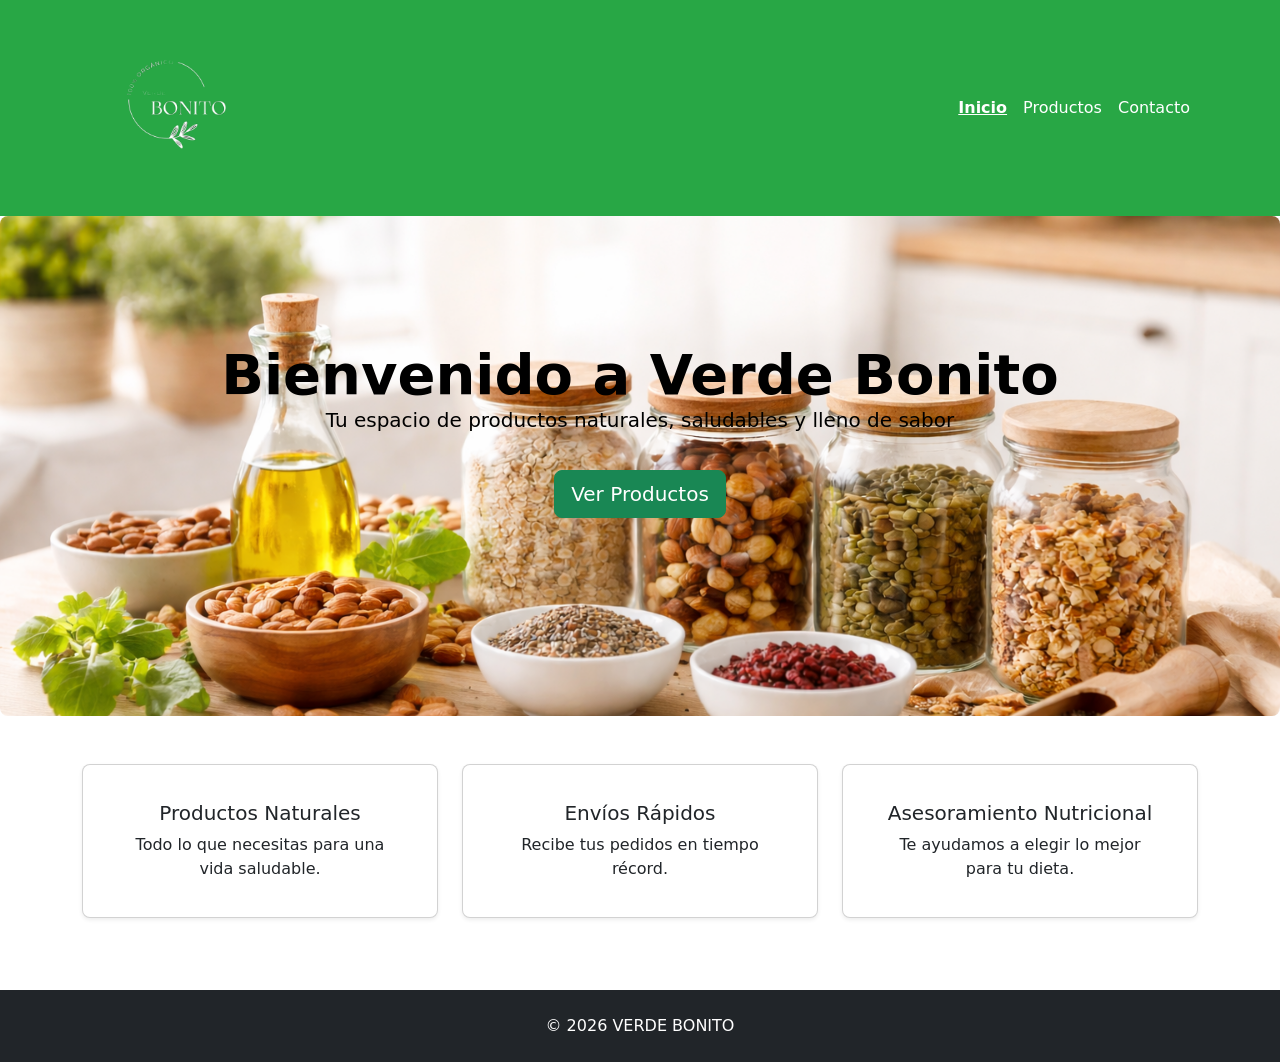
==== index.html @ 2fae1e74 "cambio color boton enviar (.btn-primary en sass)" ====
<!DOCTYPE html>
<html lang="es">
<head>
    <meta charset="UTF-8">
    <meta name="viewport" content="width=device-width, initial-scale=1.0">
     <title>VERDE BONITO</title>
    <link href="https://cdn.jsdelivr.net/npm/bootstrap@5.3.3/dist/css/bootstrap.min.css" rel="stylesheet">
   <link rel="stylesheet" href="css/style.css">

</head>
<body>
    
    <header>
        <nav class="navbar navbar-expand-lg">
            <div class="container">
                <a class="navbar-brand" href="index.html">
                    <img src="img/logo.png.PNG" alt="Logo Dietética Saludable" width="100">
                </a>
                <button class="navbar-toggler" type="button" data-bs-toggle="collapse" data-bs-target="#navbarNav"
                    aria-controls="navbarNav" aria-expanded="false" aria-label="Toggle navigation">
                    <span class="navbar-toggler-icon"></span>
                </button>
                <div class="collapse navbar-collapse" id="navbarNav">
                    <ul class="navbar-nav ms-auto">
                        <li class="nav-item"><a class="nav-link active" href="index.html">Inicio</a></li>
                        <li class="nav-item"><a class="nav-link" href="page/productos.html">Productos</a></li>
                        <li class="nav-item"><a class="nav-link" href="page/contacto.html">Contacto</a></li>
                    </ul>
                </div>
            </div>
        </nav>
    </header>

    
    <section class="hero">
    <div class="text-overlay">
        <h1 class="display-4 fw-bold text">Bienvenido a Verde Bonito
        <p class="lead mb-4 text">Tu espacio de productos naturales, saludables y lleno de sabor</p>
        <a href="page/productos.html" class="btn btn-success btn-lg">Ver Productos</a>
    </div>
</section>

    
    <section class="features py-5">
        <div class="container">
            <div class="row text-center">
                <div class="col-md-4 mb-4">
                    <div class="card shadow-sm h-100">
                        <div class="card-body">
                            <h5 class="card-title">Productos Naturales</h5>
                            <p class="card-text">Todo lo que necesitas para una vida saludable.</p>
                        </div>
                    </div>
                </div>
                <div class="col-md-4 mb-4">
                    <div class="card shadow-sm h-100">
                        <div class="card-body">
                            <h5 class="card-title">Envíos Rápidos</h5>
                            <p class="card-text">Recibe tus pedidos en tiempo récord.</p>
                        </div>
                    </div>
                </div>
                <div class="col-md-4 mb-4">
                    <div class="card shadow-sm h-100">
                        <div class="card-body">
                            <h5 class="card-title">Asesoramiento Nutricional</h5>
                            <p class="card-text">Te ayudamos a elegir lo mejor para tu dieta.</p>
                        </div>
                    </div>
                </div>
            </div>
        </div>
    </section>

    
    <footer class="bg-dark text-white py-4 text-center">
        &copy; 2026 VERDE BONITO
    </footer>

    
    <script src="https://cdn.jsdelivr.net/npm/bootstrap@5.3.3/dist/js/bootstrap.bundle.min.js"></script>
</body>
</html>
---- css/style.css ----
* {
  box-sizing: border-box;
  margin: 0;
  padding: 0;
}

@media (max-width: 768px) {
  .productos-grid {
    grid-template-columns: 1fr;
  }
  .features .row {
    flex-direction: column;
    align-items: center;
  }
  .features .col-md-4 {
    margin-bottom: 20px;
  }
}
@media (min-width: 769px) {
  .productos-grid {
    display: grid;
    grid-template-columns: repeat(auto-fit, minmax(200px, 1fr));
  }
  .features .row {
    flex-direction: row;
    justify-content: space-between;
  }
  .features .col-md-4 {
    margin-bottom: 0;
  }
}
.navbar {
  background-color: #28a745;
}
.navbar-nav .nav-link {
  color: #fff;
  font-weight: 500;
  transition: all 0.3s;
}
.navbar-nav .nav-link:hover {
  color: #e6f5eb;
}
.navbar-nav .nav-link.active {
  color: #fff;
  font-weight: 700;
  text-decoration: underline;
}
.navbar-toggler {
  border-color: #fff;
}
.navbar-toggler-icon {
  background-image: url("data:image/svg+xml,%3Csvg xmlns='http://www.w3.org/2000/svg' fill='%23fff' viewBox='0 0 30 30'%3E%3Cpath stroke='rgba(255,255,255,1)' stroke-width='2' stroke-linecap='round' stroke-miterlimit='10' d='M4 7h22M4 15h22M4 23h22'/ %3E%3C/svg%3E");
}

.hero {
  background: url("../img/hero.png.PNG") center/cover no-repeat;
  height: 500px;
  border-radius: 8px;
  position: relative;
}
.hero-conteiner {
  position: relative;
  top: -70px;
}
.hero .text-overlay {
  position: absolute;
  top: 25%;
  left: 50%;
  transform: translateX(-50%);
  text-align: center;
  width: 90%;
}
.hero .text-overlay h1 {
  color: #000;
}
.hero .text-overlay p {
  color: #000;
}

.features .card {
  border-radius: 8px;
  padding: 20px;
  transition: all 0.3s;
}
.features .card:hover {
  transform: translateY(-5px);
}

.productos-grid {
  display: grid;
  grid-template-columns: repeat(auto-fit, minmax(200px, 1fr));
  gap: 20px;
  justify-items: center;
  margin-top: 20px;
}

.producto {
  background-color: #fff;
  border: 1px solid #ddd;
  border-radius: 8px;
  padding: 15px;
  display: flex;
  justify-content: center;
  align-items: center;
  flex-direction: column;
  height: 300px;
  justify-content: space-between;
  transition: transform 0.3s;
}
.producto:hover {
  transform: scale(1.03);
}

img {
  width: 100%;
  height: 180px;
  object-fit: cover;
  border-radius: 5px;
  margin-bottom: 10px;
}

.btn-primary {
  background-color: #28a745 !important;
  border-color: #28a745 !important;
}
&:hover {
  background-color: #218838;
  border-color: #1e7e34;
}



/*# sourceMappingURL=style.css.map */
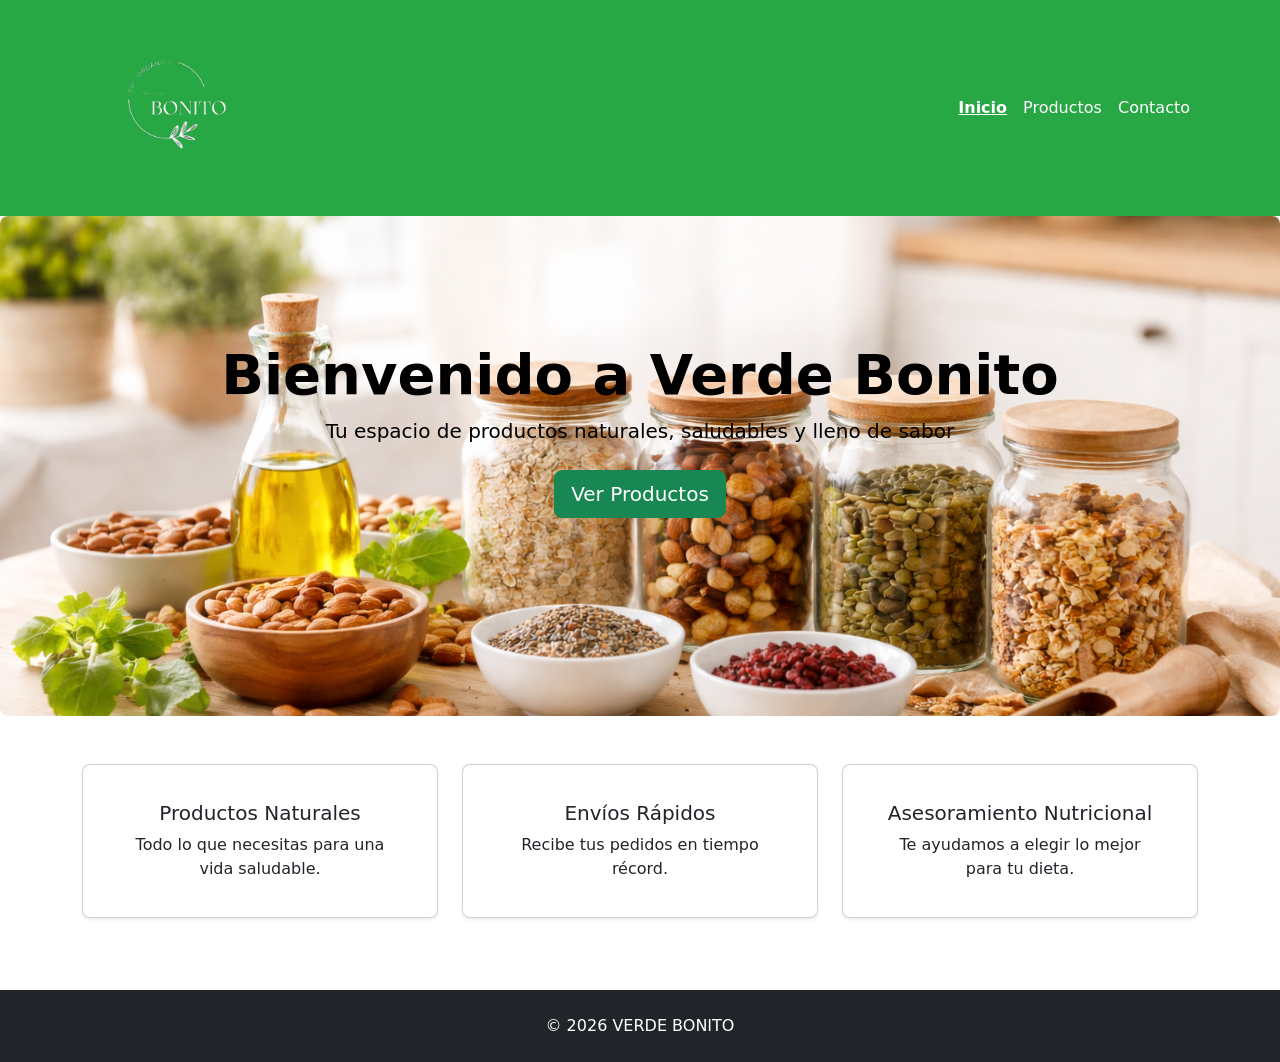
==== commit e2b1a891: "coreccion: agregado de main en index, h1 en contacto y productos y orden de css" ====
--- a/index.html
+++ b/index.html
@@ -31,10 +31,10 @@
         </nav>
     </header>
 
-    
+    <main>
     <section class="hero">
     <div class="text-overlay">
-        <h1 class="display-4 fw-bold text">Bienvenido a Verde Bonito
+        <h1 class="display-4 fw-bold text">Bienvenido a Verde Bonito </h1>
         <p class="lead mb-4 text">Tu espacio de productos naturales, saludables y lleno de sabor</p>
         <a href="page/productos.html" class="btn btn-success btn-lg">Ver Productos</a>
     </div>
@@ -71,6 +71,7 @@
             </div>
         </div>
     </section>
+ </main>
 
     
     <footer class="bg-dark text-white py-4 text-center">
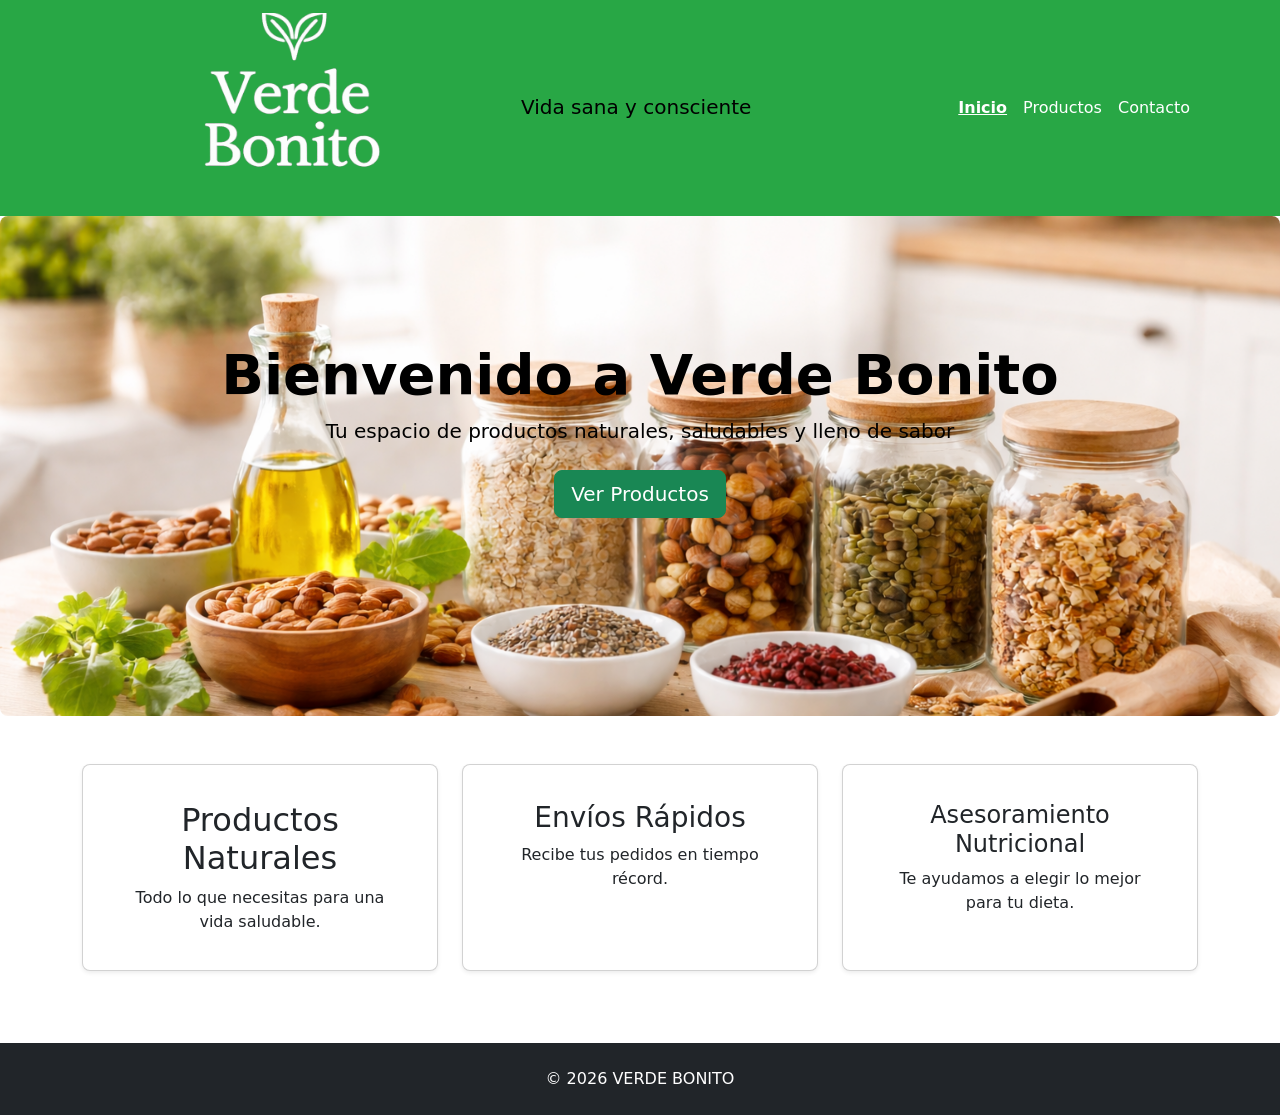
==== commit df69a833: "agrego imagenes de productos" ====
--- a/index.html
+++ b/index.html
@@ -3,22 +3,26 @@
 <head>
     <meta charset="UTF-8">
     <meta name="viewport" content="width=device-width, initial-scale=1.0">
-     <title>VERDE BONITO</title>
-    <link href="https://cdn.jsdelivr.net/npm/bootstrap@5.3.3/dist/css/bootstrap.min.css" rel="stylesheet">
+    <!-- SEO -->
+     <title>VERDE BONITO - Productos naturales y saludables </title>
+     <meta name="Description" content="Verde Bonito es tu tienda de productos naturales y saludables. Encontra granola, avena, frutos secos, semillas y más opciones saludables">
+    
+   <link href="https://cdn.jsdelivr.net/npm/bootstrap@5.3.3/dist/css/bootstrap.min.css" rel="stylesheet">
    <link rel="stylesheet" href="css/style.css">
 
 </head>
 <body>
-    
     <header>
         <nav class="navbar navbar-expand-lg">
             <div class="container">
                 <a class="navbar-brand" href="index.html">
-                    <img src="img/logo.png.PNG" alt="Logo Dietética Saludable" width="100">
-                </a>
+                    <img src="img/logo.png" alt="Logo Verde Bonito productos naturales" width="100">
+                    <span class="ms-2"> Vida sana y consciente</span>
+                
                 <button class="navbar-toggler" type="button" data-bs-toggle="collapse" data-bs-target="#navbarNav"
                     aria-controls="navbarNav" aria-expanded="false" aria-label="Toggle navigation">
                     <span class="navbar-toggler-icon"></span>
+                    </a>
                 </button>
                 <div class="collapse navbar-collapse" id="navbarNav">
                     <ul class="navbar-nav ms-auto">
@@ -47,7 +51,7 @@
                 <div class="col-md-4 mb-4">
                     <div class="card shadow-sm h-100">
                         <div class="card-body">
-                            <h5 class="card-title">Productos Naturales</h5>
+                            <h2 class="card-title">Productos Naturales</h2>
                             <p class="card-text">Todo lo que necesitas para una vida saludable.</p>
                         </div>
                     </div>
@@ -55,7 +59,7 @@
                 <div class="col-md-4 mb-4">
                     <div class="card shadow-sm h-100">
                         <div class="card-body">
-                            <h5 class="card-title">Envíos Rápidos</h5>
+                            <h3 class="card-title">Envíos Rápidos</h3>
                             <p class="card-text">Recibe tus pedidos en tiempo récord.</p>
                         </div>
                     </div>
@@ -63,7 +67,7 @@
                 <div class="col-md-4 mb-4">
                     <div class="card shadow-sm h-100">
                         <div class="card-body">
-                            <h5 class="card-title">Asesoramiento Nutricional</h5>
+                            <h4 class="card-title">Asesoramiento Nutricional</h4>
                             <p class="card-text">Te ayudamos a elegir lo mejor para tu dieta.</p>
                         </div>
                     </div>
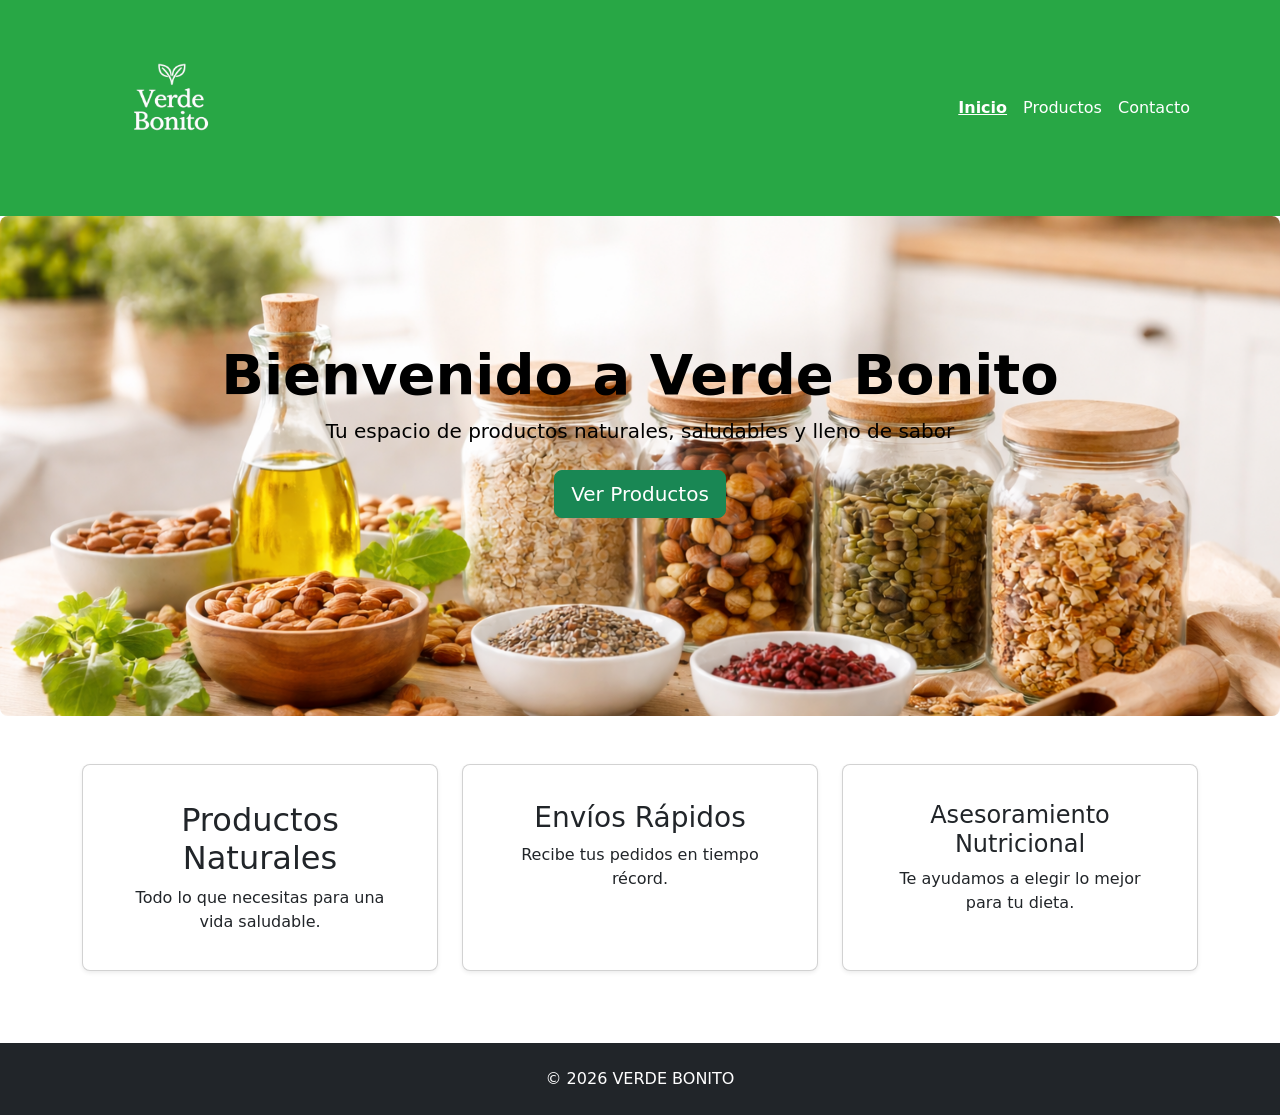
==== commit 4a643630: "elimino parrafo de index" ====
--- a/index.html
+++ b/index.html
@@ -17,8 +17,7 @@
             <div class="container">
                 <a class="navbar-brand" href="index.html">
                     <img src="img/logo.png" alt="Logo Verde Bonito productos naturales" width="100">
-                    <span class="ms-2"> Vida sana y consciente</span>
-                
+                    
                 <button class="navbar-toggler" type="button" data-bs-toggle="collapse" data-bs-target="#navbarNav"
                     aria-controls="navbarNav" aria-expanded="false" aria-label="Toggle navigation">
                     <span class="navbar-toggler-icon"></span>
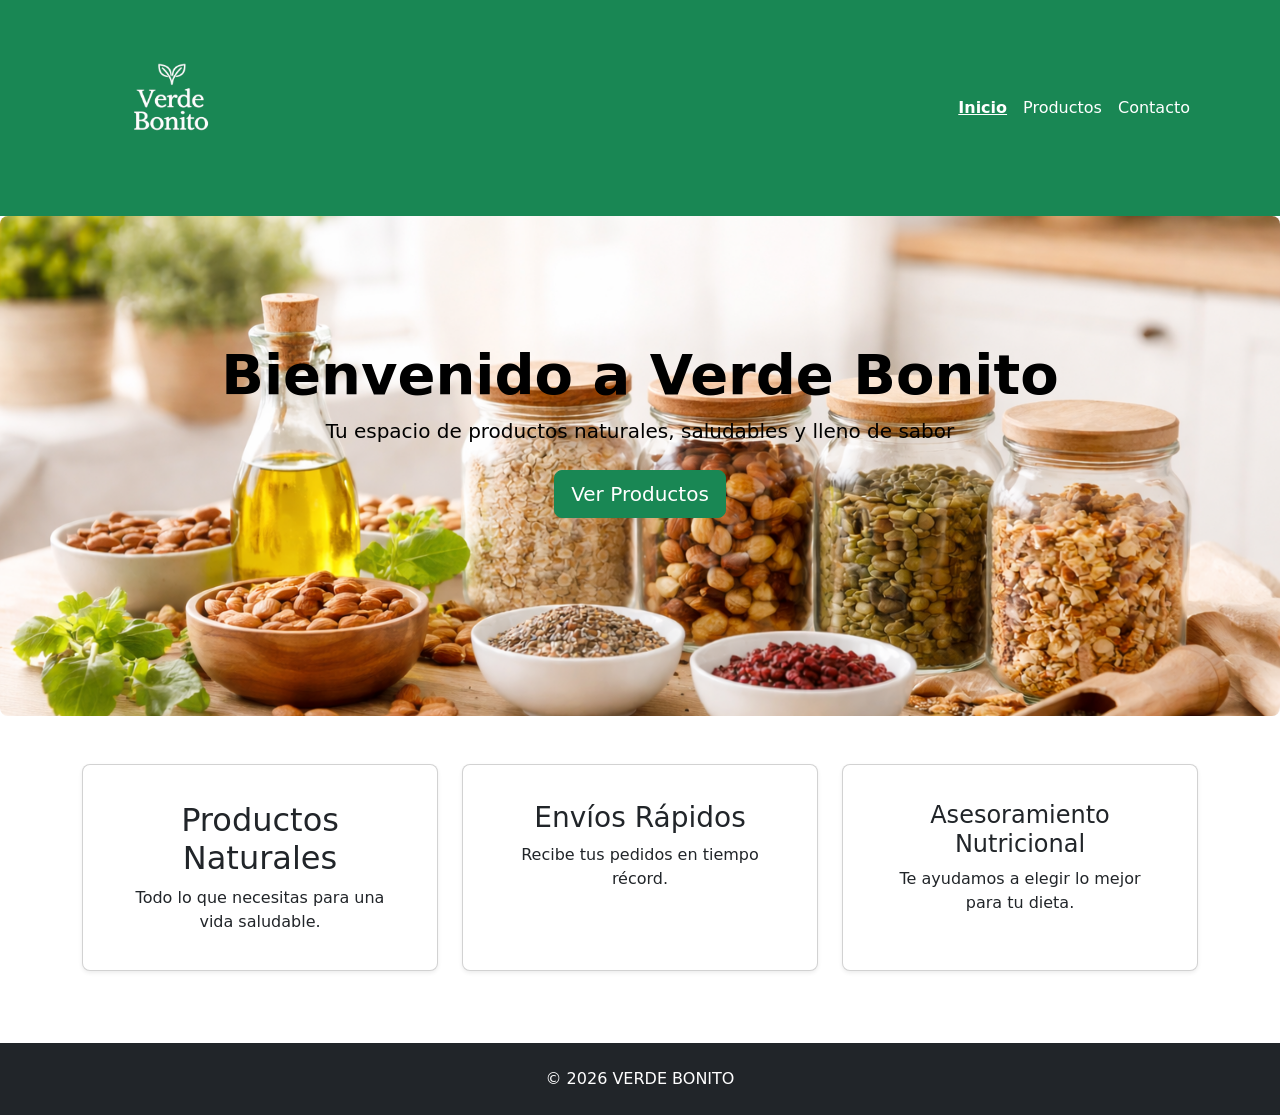
==== commit 2ba3aa94: "arreglo voton menu hamburguesa en navbar" ====
--- a/index.html
+++ b/index.html
@@ -13,15 +13,16 @@
 </head>
 <body>
     <header>
-        <nav class="navbar navbar-expand-lg">
+        <nav class="navbar navbar-expand-lg navbar-dark bg-success">
             <div class="container">
                 <a class="navbar-brand" href="index.html">
                     <img src="img/logo.png" alt="Logo Verde Bonito productos naturales" width="100">
+                    </a>
                     
                 <button class="navbar-toggler" type="button" data-bs-toggle="collapse" data-bs-target="#navbarNav"
                     aria-controls="navbarNav" aria-expanded="false" aria-label="Toggle navigation">
                     <span class="navbar-toggler-icon"></span>
-                    </a>
+                    
                 </button>
                 <div class="collapse navbar-collapse" id="navbarNav">
                     <ul class="navbar-nav ms-auto">
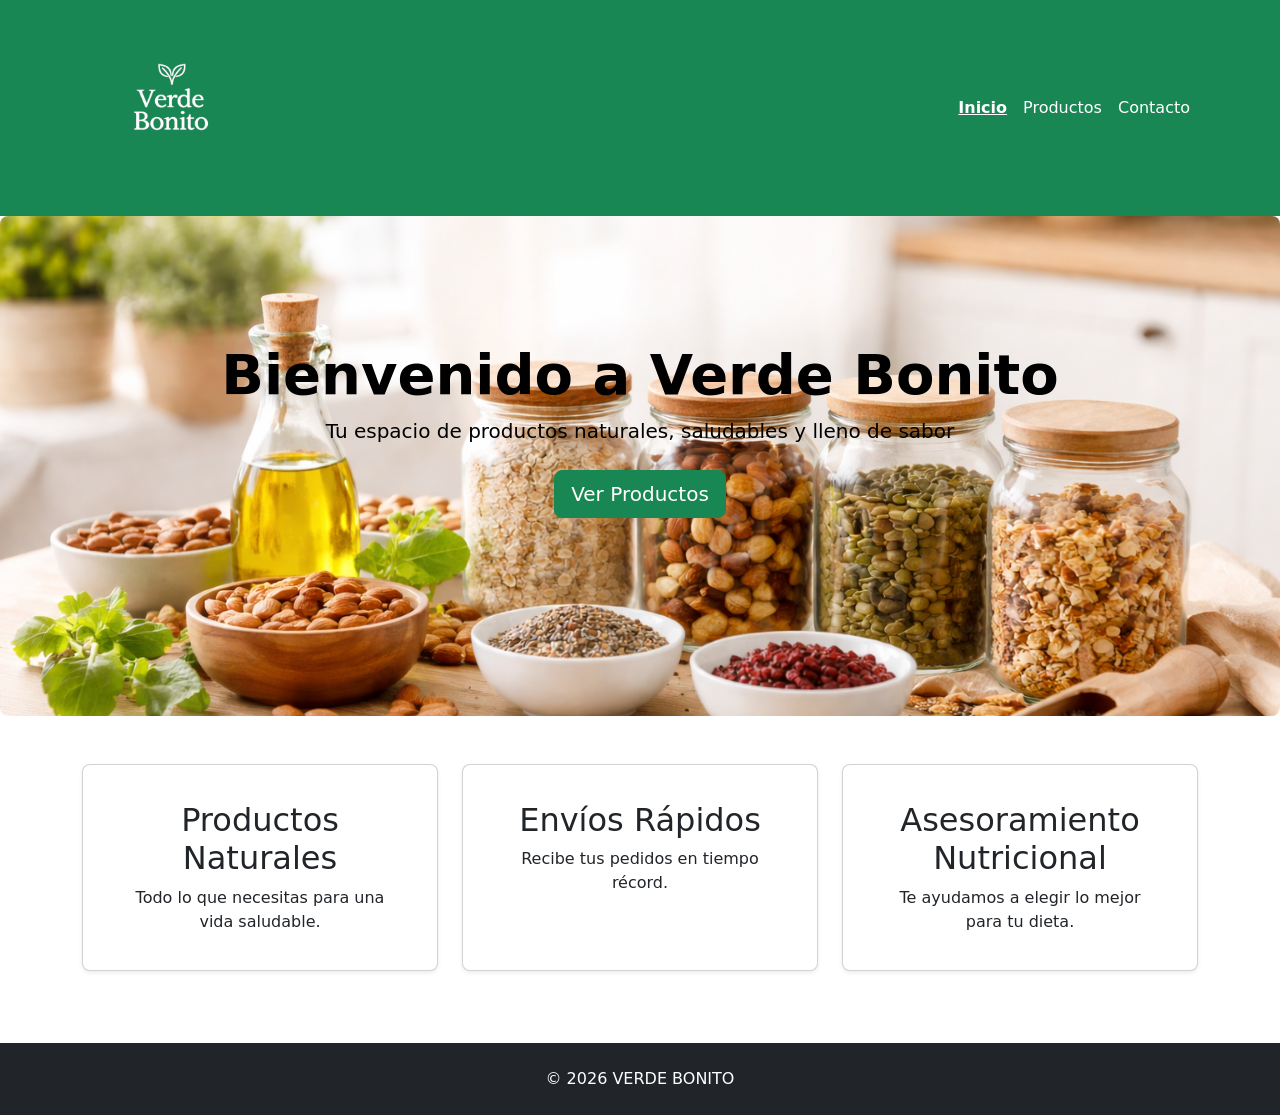
==== commit df9feb18: "corrigo errores de codigo" ====
--- a/index.html
+++ b/index.html
@@ -59,7 +59,7 @@
                 <div class="col-md-4 mb-4">
                     <div class="card shadow-sm h-100">
                         <div class="card-body">
-                            <h3 class="card-title">Envíos Rápidos</h3>
+                            <h2 class="card-title">Envíos Rápidos</h2>
                             <p class="card-text">Recibe tus pedidos en tiempo récord.</p>
                         </div>
                     </div>
@@ -67,7 +67,7 @@
                 <div class="col-md-4 mb-4">
                     <div class="card shadow-sm h-100">
                         <div class="card-body">
-                            <h4 class="card-title">Asesoramiento Nutricional</h4>
+                            <h2 class="card-title">Asesoramiento Nutricional</h2>
                             <p class="card-text">Te ayudamos a elegir lo mejor para tu dieta.</p>
                         </div>
                     </div>
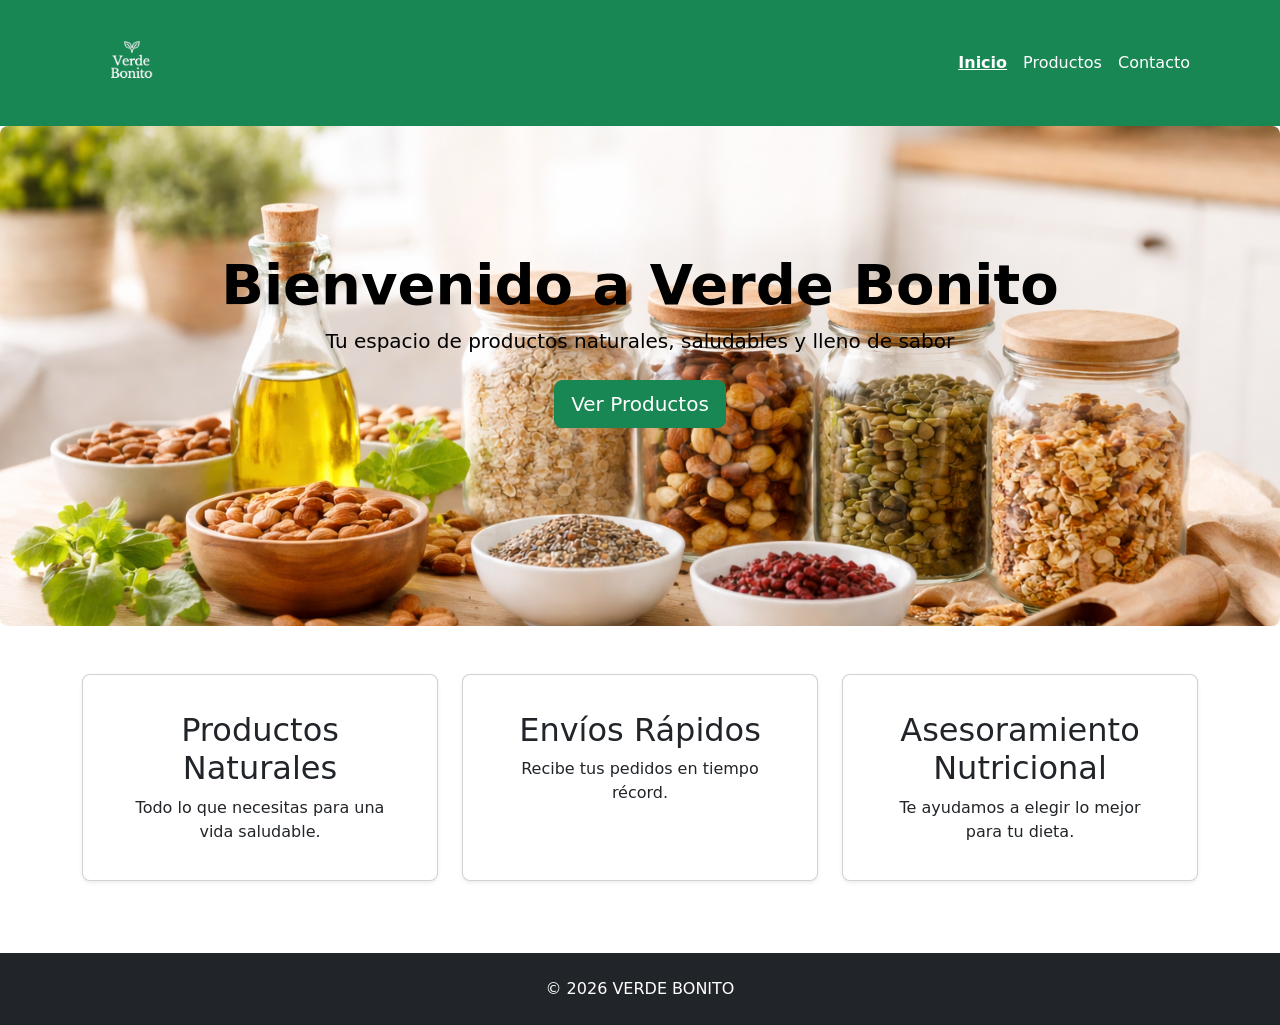
==== commit 26b17f76: "fix generales" ====
--- a/index.html
+++ b/index.html
@@ -1,28 +1,34 @@
 <!DOCTYPE html>
 <html lang="es">
+
 <head>
     <meta charset="UTF-8">
     <meta name="viewport" content="width=device-width, initial-scale=1.0">
     <!-- SEO -->
-     <title>VERDE BONITO - Productos naturales y saludables </title>
-     <meta name="Description" content="Verde Bonito es tu tienda de productos naturales y saludables. Encontra granola, avena, frutos secos, semillas y más opciones saludables">
-    
-   <link href="https://cdn.jsdelivr.net/npm/bootstrap@5.3.3/dist/css/bootstrap.min.css" rel="stylesheet">
-   <link rel="stylesheet" href="css/style.css">
+    <title>VERDE BONITO - Productos naturales y saludables </title>
+    <meta name="Description"
+        content="Verde Bonito es tu tienda de productos naturales y saludables. Encontra granola, avena, frutos secos, semillas y más opciones saludables">
+    <!-- bootstrap -->
+    <link href="https://cdn.jsdelivr.net/npm/bootstrap@5.3.3/dist/css/bootstrap.min.css" rel="stylesheet">
+
+    <!-- css -->
+    <link rel="stylesheet" href="css/style.css">
 
 </head>
+
 <body>
+    <!-- header -->
     <header>
         <nav class="navbar navbar-expand-lg navbar-dark bg-success">
             <div class="container">
                 <a class="navbar-brand" href="index.html">
                     <img src="img/logo.png" alt="Logo Verde Bonito productos naturales" width="100">
-                    </a>
-                    
+                </a>
+
                 <button class="navbar-toggler" type="button" data-bs-toggle="collapse" data-bs-target="#navbarNav"
                     aria-controls="navbarNav" aria-expanded="false" aria-label="Toggle navigation">
                     <span class="navbar-toggler-icon"></span>
-                    
+
                 </button>
                 <div class="collapse navbar-collapse" id="navbarNav">
                     <ul class="navbar-nav ms-auto">
@@ -35,54 +41,58 @@
         </nav>
     </header>
 
+    <!-- main -->
     <main>
-    <section class="hero">
-    <div class="text-overlay">
-        <h1 class="display-4 fw-bold text">Bienvenido a Verde Bonito </h1>
-        <p class="lead mb-4 text">Tu espacio de productos naturales, saludables y lleno de sabor</p>
-        <a href="page/productos.html" class="btn btn-success btn-lg">Ver Productos</a>
-    </div>
-</section>
 
-    
-    <section class="features py-5">
-        <div class="container">
-            <div class="row text-center">
-                <div class="col-md-4 mb-4">
-                    <div class="card shadow-sm h-100">
-                        <div class="card-body">
-                            <h2 class="card-title">Productos Naturales</h2>
-                            <p class="card-text">Todo lo que necesitas para una vida saludable.</p>
+        <!-- hero -->
+        <section class="hero">
+            <div class="text-overlay">
+                <h1 class="display-4 fw-bold text">Bienvenido a Verde Bonito </h1>
+                <p class="lead mb-4 text">Tu espacio de productos naturales, saludables y lleno de sabor</p>
+                <a href="page/productos.html" class="btn btn-success btn-lg">Ver Productos</a>
+            </div>
+        </section>
+
+        <!-- feature -->
+        <section class="features py-5">
+            <div class="container">
+                <div class="row text-center">
+                    <div class="col-md-4 mb-4">
+                        <div class="card shadow-sm h-100">
+                            <div class="card-body">
+                                <h2 class="card-title">Productos Naturales</h2>
+                                <p class="card-text">Todo lo que necesitas para una vida saludable.</p>
+                            </div>
                         </div>
                     </div>
-                </div>
-                <div class="col-md-4 mb-4">
-                    <div class="card shadow-sm h-100">
-                        <div class="card-body">
-                            <h2 class="card-title">Envíos Rápidos</h2>
-                            <p class="card-text">Recibe tus pedidos en tiempo récord.</p>
+                    <div class="col-md-4 mb-4">
+                        <div class="card shadow-sm h-100">
+                            <div class="card-body">
+                                <h2 class="card-title">Envíos Rápidos</h2>
+                                <p class="card-text">Recibe tus pedidos en tiempo récord.</p>
+                            </div>
                         </div>
                     </div>
-                </div>
-                <div class="col-md-4 mb-4">
-                    <div class="card shadow-sm h-100">
-                        <div class="card-body">
-                            <h2 class="card-title">Asesoramiento Nutricional</h2>
-                            <p class="card-text">Te ayudamos a elegir lo mejor para tu dieta.</p>
+                    <div class="col-md-4 mb-4">
+                        <div class="card shadow-sm h-100">
+                            <div class="card-body">
+                                <h2 class="card-title">Asesoramiento Nutricional</h2>
+                                <p class="card-text">Te ayudamos a elegir lo mejor para tu dieta.</p>
+                            </div>
                         </div>
                     </div>
                 </div>
             </div>
-        </div>
-    </section>
- </main>
+        </section>
+    </main>
+    <!-- footer -->
 
-    
     <footer class="bg-dark text-white py-4 text-center">
         &copy; 2026 VERDE BONITO
     </footer>
 
-    
+    <!-- js bootstrap -->
     <script src="https://cdn.jsdelivr.net/npm/bootstrap@5.3.3/dist/js/bootstrap.bundle.min.js"></script>
 </body>
+
 </html>
--- a/css/style.css
+++ b/css/style.css
@@ -30,7 +30,7 @@
   }
 }
 .navbar {
-  background-color: #28a745;
+  background-color: #2c5c37;
 }
 .navbar-nav .nav-link {
   color: #fff;
@@ -45,6 +45,7 @@
   font-weight: 700;
   text-decoration: underline;
 }
+
 .navbar-toggler {
   border-color: #fff;
 }
@@ -58,7 +59,7 @@
   border-radius: 8px;
   position: relative;
 }
-.hero-conteiner {
+.hero-container {
   position: relative;
   top: -70px;
 }
@@ -103,31 +104,30 @@
   justify-content: center;
   align-items: center;
   flex-direction: column;
-  height: 300px;
+  height: 320px;
   justify-content: space-between;
+  align-items: center;
+  display: flex;
   transition: transform 0.3s;
 }
 .producto:hover {
   transform: scale(1.03);
 }
-
-img {
+.producto-img {
   width: 100%;
-  height: 180px;
+  height: 200px;
   object-fit: cover;
   border-radius: 5px;
   margin-bottom: 10px;
 }
 
 .btn-primary {
-  background-color: #28a745 !important;
-  border-color: #28a745 !important;
+  background-color: #2c5c37 !important;
+  border-color: #2c5c37 !important;
 }
-&:hover {
+.btn-primary:hover {
   background-color: #218838;
   border-color: #1e7e34;
 }
 
-
-
 /*# sourceMappingURL=style.css.map */
